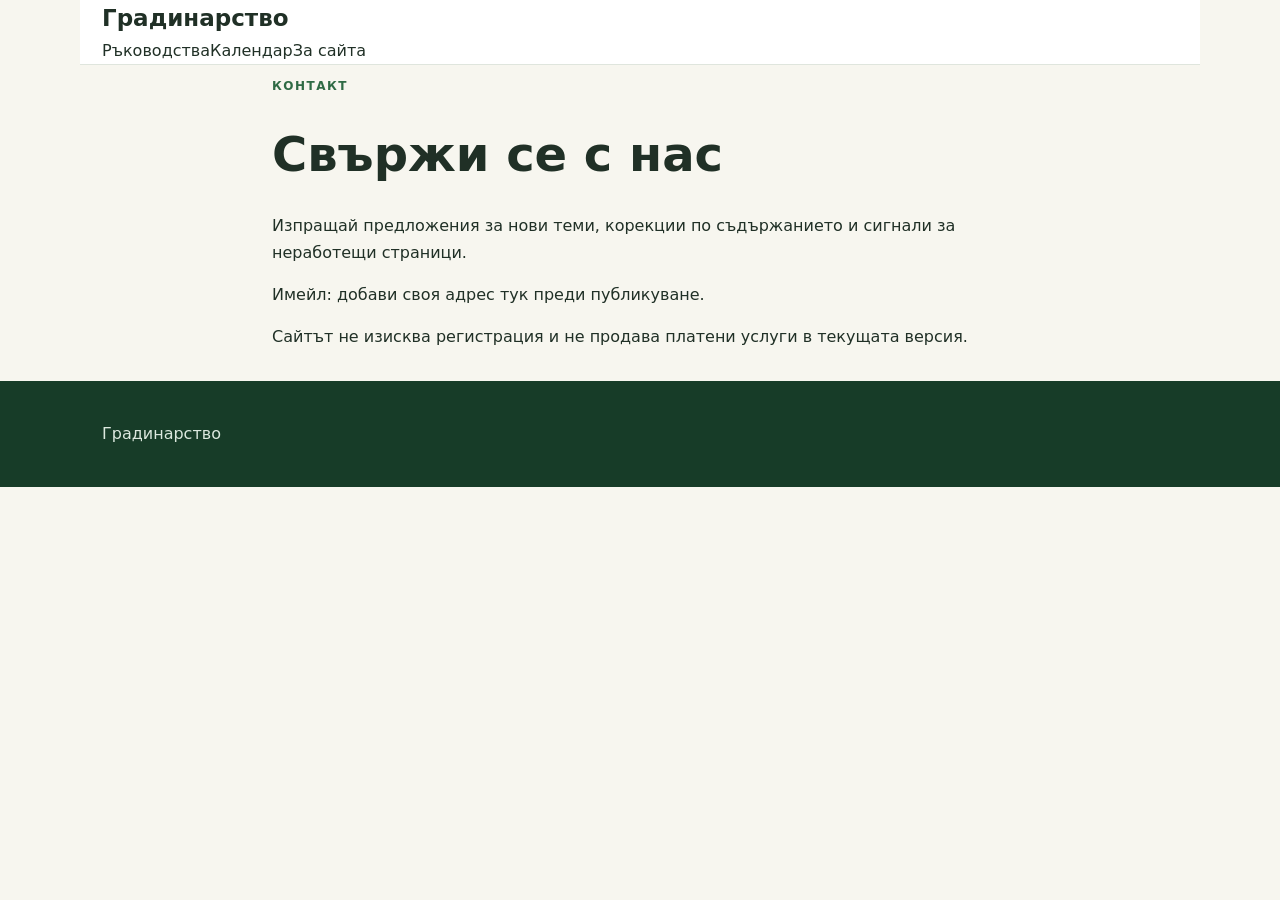
==== contact.html @ 22f1ecda "Разширяване на съдържанието и безплатните инструменти" ====
<!doctype html><html lang="bg"><head><meta charset="utf-8"><meta name="viewport" content="width=device-width,initial-scale=1"><title>Контакт | Градинарство</title><meta name="description" content="Контакт с екипа на Градинарство. Изпращай предложения за теми и корекции."><link rel="stylesheet" href="styles.css"></head><body><header class="site-header"><div class="wrap nav"><a class="brand" href="index.html">Градинарство</a><nav><a href="guides.html">Ръководства</a><a href="calendar.html">Календар</a><a href="about.html">За сайта</a></nav></div></header><main class="wrap article"><p class="eyebrow">Контакт</p><h1>Свържи се с нас</h1><p>Изпращай предложения за нови теми, корекции по съдържанието и сигнали за неработещи страници.</p><p>Имейл: добави своя адрес тук преди публикуване.</p><p>Сайтът не изисква регистрация и не продава платени услуги в текущата версия.</p></main><footer class="footer"><div class="wrap">Градинарство</div></footer></body></html>
---- styles.css ----
:root{--bg:#f7f6ef;--card:#fff;--ink:#203026;--muted:#66736a;--green:#2f6b45;--green2:#e6f0e7;--line:#dfe5dd;--max:1120px}*{box-sizing:border-box}body{margin:0;background:var(--bg);color:var(--ink);font:16px/1.65 system-ui,sans-serif}a{color:inherit;text-decoration:none}.wrap{max-width:var(--max);margin:auto;padding:0 22px}.nav{background:#fff;border-bottom:1px solid var(--line);position:sticky;top:0;z-index:10}.navin{display:flex;align-items:center;justify-content:space-between;min-height:70px}.brand{font-size:23px;font-weight:800}.brand span{color:var(--green)}.links{display:flex;gap:24px;font-weight:650}.links a:hover{color:var(--green)}.hero{padding:70px 0 55px;background:linear-gradient(135deg,#e7f1e7,#f7f6ef 65%)}.hero-grid{display:grid;grid-template-columns:1.25fr .75fr;gap:44px;align-items:center}.eyebrow{text-transform:uppercase;letter-spacing:1.5px;color:var(--green);font-weight:800;font-size:12px}.hero h1{font-size:clamp(40px,6vw,68px);line-height:1.02;letter-spacing:-2px;margin:12px 0}.hero p{font-size:19px;color:var(--muted);max-width:650px}.actions{display:flex;gap:12px;margin-top:25px;flex-wrap:wrap}.btn{padding:12px 18px;border-radius:10px;background:var(--green);color:#fff;font-weight:750}.btn.alt{background:#fff;color:var(--green);border:1px solid var(--line)}.hero-card,.card{background:var(--card);border:1px solid var(--line);border-radius:16px;padding:24px}.hero-card{border-radius:20px;box-shadow:0 14px 40px #1d33220e}.month{display:flex;justify-content:space-between;border-top:1px solid var(--line);padding:13px 0}.month b{color:var(--green)}section{padding:58px 0}.section-head{display:flex;justify-content:space-between;align-items:end;gap:20px;margin-bottom:24px}.section-head h2{font-size:32px;letter-spacing:-1px;margin:0}.muted{color:var(--muted)}.grid{display:grid;grid-template-columns:repeat(3,1fr);gap:18px}.card h3{margin:8px 0;font-size:21px}.icon{font-size:30px}.tag{display:inline-block;background:var(--green2);color:var(--green);padding:4px 9px;border-radius:99px;font-size:12px;font-weight:800}.calendar{display:grid;grid-template-columns:repeat(4,1fr);gap:12px}.search{width:100%;padding:14px;border:1px solid var(--line);border-radius:10px;font:inherit}.article{max-width:780px}.article h1{font-size:48px;line-height:1.08}.article h2{margin-top:36px}.footer{background:#173c28;color:#dce9df;padding:40px 0;margin-top:30px}.footer-grid{display:grid;grid-template-columns:2fr 1fr 1fr;gap:30px}.small{font-size:13px;color:#a9bbae}@media(max-width:800px){.links{display:none}.hero-grid,.grid,.footer-grid{grid-template-columns:1fr}.calendar{grid-template-columns:repeat(2,1fr)}.hero h1{font-size:44px}}
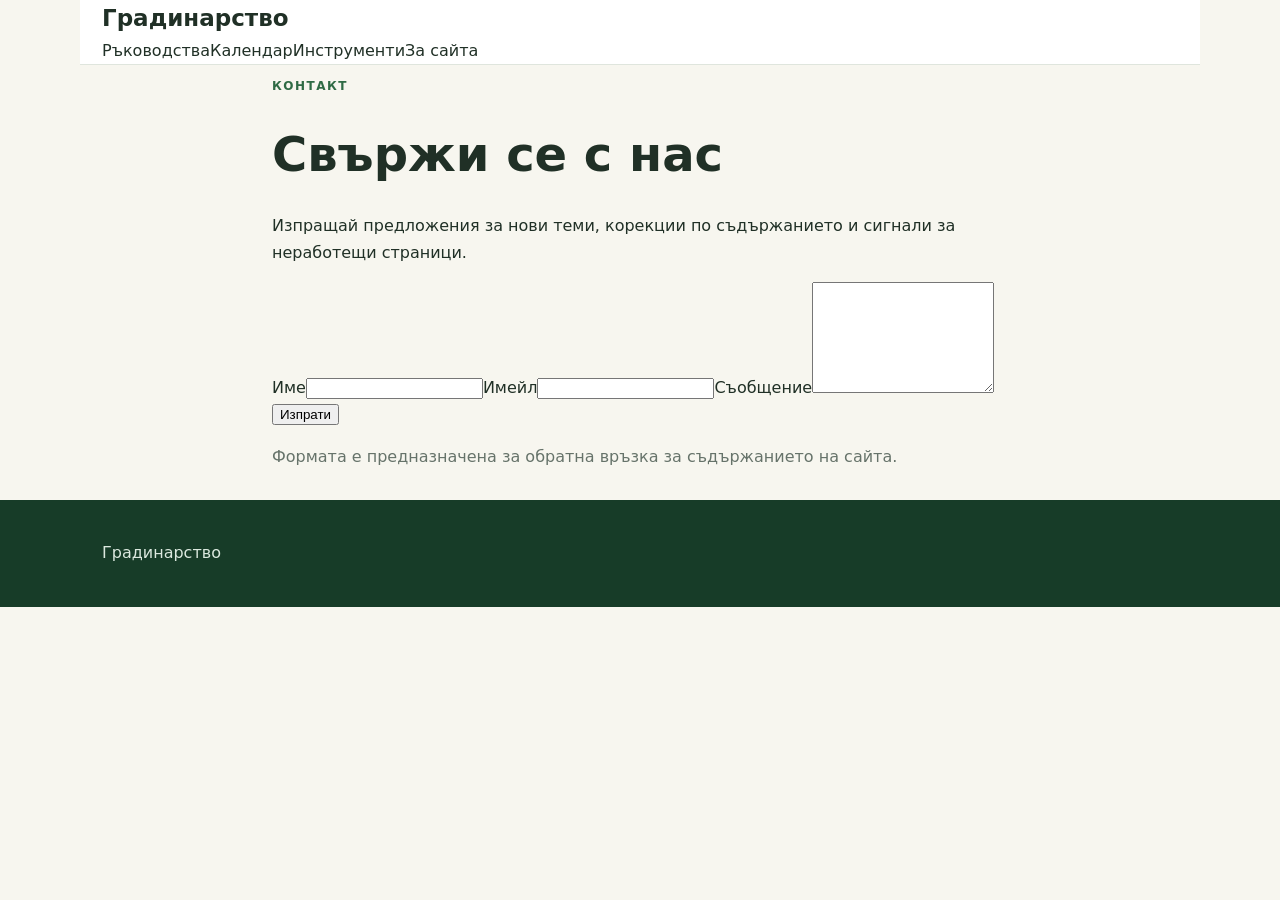
==== commit c352395f: "Add working contact form" ====
--- a/contact.html
+++ b/contact.html
@@ -1 +1 @@
-<!doctype html><html lang="bg"><head><meta charset="utf-8"><meta name="viewport" content="width=device-width,initial-scale=1"><title>Контакт | Градинарство</title><meta name="description" content="Контакт с екипа на Градинарство. Изпращай предложения за теми и корекции."><link rel="stylesheet" href="styles.css"></head><body><header class="site-header"><div class="wrap nav"><a class="brand" href="index.html">Градинарство</a><nav><a href="guides.html">Ръководства</a><a href="calendar.html">Календар</a><a href="about.html">За сайта</a></nav></div></header><main class="wrap article"><p class="eyebrow">Контакт</p><h1>Свържи се с нас</h1><p>Изпращай предложения за нови теми, корекции по съдържанието и сигнали за неработещи страници.</p><p>Имейл: добави своя адрес тук преди публикуване.</p><p>Сайтът не изисква регистрация и не продава платени услуги в текущата версия.</p></main><footer class="footer"><div class="wrap">Градинарство</div></footer></body></html>+<!doctype html><html lang="bg"><head><meta charset="utf-8"><meta name="viewport" content="width=device-width,initial-scale=1"><title>Контакт | Градинарство</title><meta name="description" content="Изпращай предложения за теми, корекции и сигнали за неработещи страници."><link rel="stylesheet" href="styles.css"></head><body><header class="site-header"><div class="wrap nav"><a class="brand" href="index.html">Градинарство</a><nav><a href="guides.html">Ръководства</a><a href="calendar.html">Календар</a><a href="tools.html">Инструменти</a><a href="about.html">За сайта</a></nav></div></header><main class="wrap article"><p class="eyebrow">Контакт</p><h1>Свържи се с нас</h1><p>Изпращай предложения за нови теми, корекции по съдържанието и сигнали за неработещи страници.</p><form name="contact" method="POST" data-netlify="true" netlify-honeypot="bot-field" action="/thank-you"><input type="hidden" name="form-name" value="contact"><p style="display:none"><label>Не попълвай това поле: <input name="bot-field"></label></p><label>Име<input name="name" type="text" required></label><label>Имейл<input name="email" type="email" required></label><label>Съобщение<textarea name="message" rows="7" required></textarea></label><button type="submit">Изпрати</button></form><p class="muted">Формата е предназначена за обратна връзка за съдържанието на сайта.</p></main><footer class="footer"><div class="wrap">Градинарство</div></footer></body></html>
